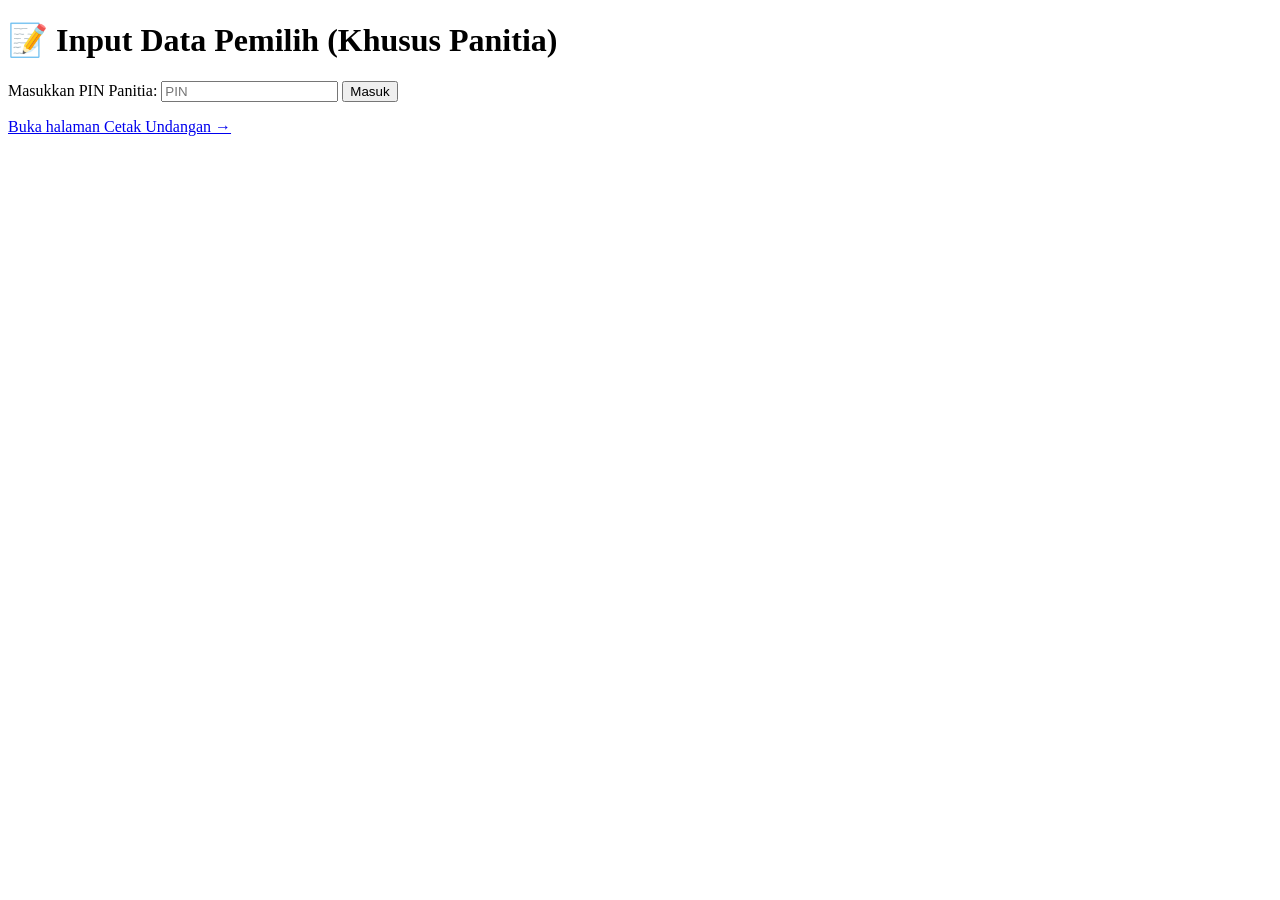
==== index.html @ 3d803437 "Update and rename Input.html to index.html" ====
<!DOCTYPE html>
<html>
<head>
  <base target="_top">
  <meta name="viewport" content="width=device-width, initial-scale=1">
  <?!= include('style'); ?>
  <style>
    .container { max-width: 1000px; }
    .tabel-wrap { overflow-x: auto; background: #fff; border-radius: 8px; box-shadow: 0 2px 8px rgba(0,0,0,0.08); max-height: 480px; overflow-y: auto; }
    table { border-collapse: collapse; width: 100%; font-size: 14px; }
    th, td { border: 1px solid #ddd; padding: 8px 10px; text-align: left; white-space: nowrap; }
    th { background: #1a3c6e; color: #fff; position: sticky; top: 0; }
    tr:nth-child(even) { background: #f7f9fc; }
    .container { max-width: 1300px; }
    #layout { display: block; }
    .btn-edit { background: #f59e0b; width: auto; margin: 0; padding: 6px 10px; font-size: 13px; min-height: 0; min-width: 0; }
    .btn-edit:hover { background: #d97706; }
    #editBanner { display: none; background: #fff3cd; color: #664d03; border-radius: 8px; padding: 10px 12px; margin-bottom: 10px; font-weight: 600; }
    #editBanner small { display: block; font-weight: 400; margin-top: 4px; }
    #btnBatal { background: #999; }
    tr.sedang-diedit td { background: #fff3cd !important; }
    #btnKeForm {
      display: none; position: fixed; right: 14px; bottom: 14px; z-index: 50;
      width: auto; min-width: 0; border-radius: 24px; padding: 12px 16px;
      box-shadow: 0 2px 8px rgba(0,0,0,0.3);
    }
    /* Layar lebar: form di kiri (tetap/frozen), daftar di kanan (scroll sendiri) */
    @media (min-width: 900px) {
      #layout.aktif { display: grid; grid-template-columns: 380px 1fr; gap: 16px; align-items: start; }
      #layout.aktif #formBox { position: sticky; top: 10px; max-height: calc(100vh - 20px); overflow-y: auto; }
      #layout.aktif #listBox h1 { margin-top: 0; font-size: 20px; }
      #layout.aktif .tabel-wrap { max-height: calc(100vh - 220px); }
    }
    /* HP: tombol melayang untuk balik ke form tanpa scroll panjang */
    @media (max-width: 899px) {
      #btnKeForm.tampil { display: block; }
      .tabel-wrap { max-height: 60vh; }
    }
  </style>
</head>
<body>
  <div class="container">
    <h1>📝 Input Data Pemilih (Khusus Panitia)</h1>

    <div id="pinBox" class="card">
      <label for="pinInput">Masukkan PIN Panitia:</label>
      <input type="password" id="pinInput" placeholder="PIN" />
      <button onclick="cekPin()">Masuk</button>
      <p id="pinError" class="error"></p>
    </div>

    <div id="layout">
    <div id="formBox" class="card" style="display:none;">
      <div id="editBanner"></div>
      <label for="nikInput">NIK (16 digit):</label>
      <input type="text" id="nikInput" maxlength="16" inputmode="numeric"
        placeholder="Contoh: 3201xxxxxxxxxxxx"
        oninput="this.value=this.value.replace(/\D/g,'')" />

      <label for="namaInput">Nama Lengkap:</label>
      <input type="text" id="namaInput" placeholder="Nama sesuai KTP" />

      <label for="waInput">No WhatsApp:</label>
      <input type="tel" id="waInput" inputmode="numeric"
        placeholder="Contoh: 08123456789 atau 628123456789" />

      <label for="blokInput">Blok (huruf kapital):</label>
      <input type="text" id="blokInput" maxlength="3" placeholder="Contoh: C"
        style="text-transform:uppercase"
        oninput="this.value=this.value.toUpperCase().replace(/[^A-Z]/g,'')" />

      <label for="noBlokInput">No Blok (angka):</label>
      <input type="text" id="noBlokInput" inputmode="numeric" placeholder="Contoh: 5"
        oninput="this.value=this.value.replace(/\D/g,'')" />

      <label for="rumahInput">No Rumah:</label>
      <input type="text" id="rumahInput" placeholder="Contoh: 12" />

      <button onclick="daftarkan()" id="btnDaftar">Daftarkan</button>
      <button onclick="batalEdit()" id="btnBatal" class="secondary" style="display:none;">Batal</button>
      <p id="formMessage" class="message" style="display:none;"></p>
    </div>

    <div id="listBox" style="display:none;">
      <h1>📋 Daftar Pemilih Terinput</h1>
      <div class="card">
        <input type="text" id="cari" placeholder="Cari nama / NIK / blok / no rumah..." oninput="saring()" />
        <p id="total"></p>
      </div>
      <div class="tabel-wrap">
        <table>
          <thead>
            <tr>
              <th>Aksi</th><th>No</th><th>NIK</th><th>Nama</th><th>No WhatsApp</th>
              <th>Blok</th><th>No Blok</th><th>No Rumah</th>
            </tr>
          </thead>
          <tbody id="isi"></tbody>
        </table>
      </div>
    </div>
    </div>

    <button id="btnKeForm" onclick="window.scrollTo({top:0,behavior:'smooth'});document.getElementById('nikInput').focus({preventScroll:true});">⬆ Input</button>

    <p class="footer">
      <a href="https://script.google.com/macros/s/AKfycby7AdtwBYlN4fU_EynKRqPYEvyVZkb4MA5euTF47bxvlL70aYbmXpe4U1VZcAYpEj0Y/exec?page=cetak">Buka halaman Cetak Undangan &rarr;</a>
    </p>
  </div>

  <script>
    let PIN = '';

    function cekPin() {
      const pin = document.getElementById('pinInput').value.trim();
      if (!pin) return;
      document.getElementById('pinError').innerText = 'Memeriksa...';
      google.script.run.withSuccessHandler(function (res) {
        if (res.valid) {
          PIN = pin;
          document.getElementById('pinBox').style.display = 'none';
          document.getElementById('formBox').style.display = 'block';
          document.getElementById('listBox').style.display = 'block';
          document.getElementById('layout').className = 'aktif';
          document.getElementById('btnKeForm').className = 'tampil';
          muatDaftar();
        } else {
          document.getElementById('pinError').innerText = res.message || 'PIN salah.';
        }
      }).withFailureHandler(function (err) {
        document.getElementById('pinError').innerText = 'Error: ' + err.message;
      }).verifikasiPin(pin, 'input');
    }

    // Selalu ubah nomor WA ke format internasional (62xxxxxxxxxx, tanpa 0 di depan)
    // SEBELUM disimpan ke Sheet. Ini penting karena kalau disimpan dengan awalan 0,
    // Google Sheets sering otomatis membacanya sebagai angka dan membuang 0 di depan.
    function normalisasiNoWA(no) {
      no = String(no || '').replace(/\D/g, ''); // buang semua yang bukan digit
      if (!no) return '';
      if (no.startsWith('62')) return no;
      if (no.startsWith('0')) return '62' + no.slice(1);
      if (no.startsWith('8')) return '62' + no;
      return no;
    }

    function tampilPesan(teks, sukses) {
      const msgBox = document.getElementById('formMessage');
      msgBox.style.display = 'block';
      msgBox.className = 'message ' + (sukses ? 'success' : 'error');
      msgBox.innerText = teks;
    }

    let EDIT_NO = null; // null = mode daftar baru; angka = sedang mengedit pemilih bernomor itu

    function kosongkanForm() {
      ['nikInput', 'namaInput', 'waInput', 'blokInput', 'noBlokInput', 'rumahInput'].forEach(function (id) {
        document.getElementById(id).value = '';
      });
    }

    function mulaiEdit(no) {
      const p = DATA.find(function (x) { return Number(x.no) === no; });
      if (!p) return;
      EDIT_NO = no;

      document.getElementById('nikInput').value = p.nik || '';
      document.getElementById('namaInput').value = p.nama || '';
      document.getElementById('waInput').value = p.noWhatsapp || '';
      document.getElementById('blokInput').value = p.blok || '';
      document.getElementById('noBlokInput').value = p.noBlok || '';
      document.getElementById('rumahInput').value = p.noRumah || '';

      const banner = document.getElementById('editBanner');
      banner.style.display = 'block';
      banner.innerHTML = '✏️ Mengedit data No. ' + esc(p.no) + ' — ' + esc(p.nama) +
        (p.sudahDicetak
          ? '<small>⚠ Undangan orang ini sudah dikirim. Setelah disimpan, kirim ulang lewat halaman Cetak (tombol Kirim Ulang) supaya undangannya memakai data baru.</small>'
          : '');

      document.getElementById('btnDaftar').innerText = 'Simpan Perubahan';
      document.getElementById('btnBatal').style.display = '';
      document.getElementById('formMessage').style.display = 'none';

      saring(); // tandai baris yang sedang diedit
      window.scrollTo({ top: 0, behavior: 'smooth' });
    }

    function batalEdit(tahanPesan) {
      EDIT_NO = null;
      kosongkanForm();
      document.getElementById('editBanner').style.display = 'none';
      document.getElementById('btnDaftar').innerText = 'Daftarkan';
      document.getElementById('btnBatal').style.display = 'none';
      if (tahanPesan !== true) document.getElementById('formMessage').style.display = 'none';
      saring();
    }

    let DATA = [];

    function muatDaftar() {
      document.getElementById('total').innerText = 'Memuat data...';
      google.script.run
        .withSuccessHandler(function (data) {
          DATA = data || [];
          saring();
        })
        .withFailureHandler(function (e) {
          document.getElementById('total').innerText = 'Error: ' + e.message;
        })
        .getSemuaPemilih(PIN, 'input');
    }

    function esc(s) {
      return String(s == null ? '' : s).replace(/[&<>"']/g, function (c) {
        return { '&': '&amp;', '<': '&lt;', '>': '&gt;', '"': '&quot;', "'": '&#39;' }[c];
      });
    }

    function tampil(list) {
      document.getElementById('isi').innerHTML = list.map(function (p) {
        return '<tr class="' + (Number(p.no) === EDIT_NO ? 'sedang-diedit' : '') + '">' +
          '<td><button class="btn-edit" onclick="mulaiEdit(' + Number(p.no) + ')">✏️ Edit</button></td>' +
          '<td>' + esc(p.no) + '</td><td>' + esc(p.nik) + '</td><td>' + esc(p.nama) +
          '</td><td>' + esc(p.noWhatsapp) + '</td><td>' + esc(p.blok) +
          '</td><td>' + esc(p.noBlok) + '</td><td>' + esc(p.noRumah) + '</td></tr>';
      }).join('');
      document.getElementById('total').innerText = 'Total: ' + list.length + ' pemilih' +
        (list.length !== DATA.length ? ' (dari ' + DATA.length + ')' : '');
    }

    function saring() {
      const k = document.getElementById('cari').value.toLowerCase();
      tampil(DATA.filter(function (p) {
        return (p.nik + ' ' + p.nama + ' ' + p.noWhatsapp + ' ' + p.blok + ' ' + p.noBlok + ' ' + p.noRumah)
          .toLowerCase().indexOf(k) !== -1;
      }));
    }

    function daftarkan() {
      const nik = document.getElementById('nikInput').value.trim();
      const nama = document.getElementById('namaInput').value.trim();
      const waMentah = document.getElementById('waInput').value.trim();
      const noWhatsapp = normalisasiNoWA(waMentah);
      const blok = document.getElementById('blokInput').value.trim().toUpperCase();
      const noBlok = document.getElementById('noBlokInput').value.trim();
      const noRumah = document.getElementById('rumahInput').value.trim();

      if (!/^\d{16}$/.test(nik)) {
        tampilPesan('NIK harus 16 digit angka.', false);
        return;
      }
      if (!nama) {
        tampilPesan('Nama tidak boleh kosong.', false);
        return;
      }
      if (!/^62\d{8,13}$/.test(noWhatsapp)) {
        tampilPesan('No WhatsApp tidak valid (contoh: 08123456789 atau 628123456789).', false);
        return;
      }
      if (!/^[A-Z]+$/.test(blok)) {
        tampilPesan('Blok hanya boleh huruf kapital (A-Z).', false);
        return;
      }
      if (!/^\d+$/.test(noBlok)) {
        tampilPesan('No Blok hanya boleh angka.', false);
        return;
      }
      if (!noRumah) {
        tampilPesan('No Rumah tidak boleh kosong.', false);
        return;
      }

      const btn = document.getElementById('btnDaftar');
      const sedangEdit = EDIT_NO !== null;
      const teksNormal = sedangEdit ? 'Simpan Perubahan' : 'Daftarkan';
      btn.disabled = true;
      btn.innerText = 'Menyimpan...';

      const runner = google.script.run.withSuccessHandler(function (res) {
        btn.disabled = false;
        btn.innerText = teksNormal;
        tampilPesan(res.message, res.success);

        if (res.success) {
          if (sedangEdit) {
            batalEdit(true);
          } else {
            kosongkanForm();
            document.getElementById('nikInput').focus();
          }
          muatDaftar();
        }
      }).withFailureHandler(function (err) {
        btn.disabled = false;
        btn.innerText = teksNormal;
        tampilPesan('Error: ' + err.message, false);
      });

      if (sedangEdit) {
        runner.ubahPemilih(PIN, EDIT_NO, nik, nama, noWhatsapp, blok, noBlok, noRumah);
      } else {
        runner.daftarkanPemilih(PIN, nik, nama, noWhatsapp, blok, noBlok, noRumah);
      }
    }
  </script>
</body>
</html>
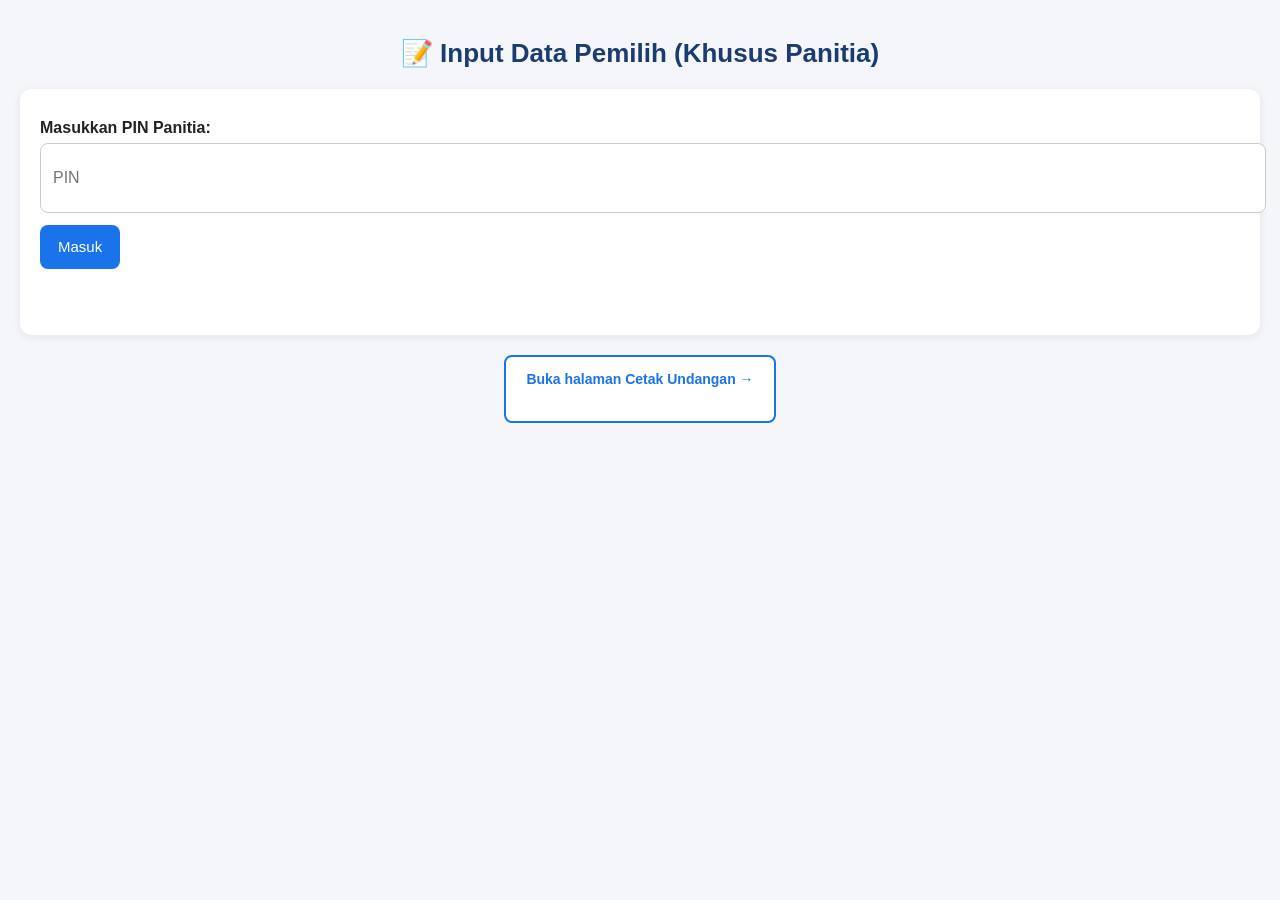
==== commit 0625d6c1: "Update index.html" ====
--- a/index.html
+++ b/index.html
@@ -3,7 +3,7 @@
 <head>
   <base target="_top">
   <meta name="viewport" content="width=device-width, initial-scale=1">
-  <?!= include('style'); ?>
+  <link rel="stylesheet" href="style.css">
   <style>
     .container { max-width: 1000px; }
     .tabel-wrap { overflow-x: auto; background: #fff; border-radius: 8px; box-shadow: 0 2px 8px rgba(0,0,0,0.08); max-height: 480px; overflow-y: auto; }
--- a/style.css
+++ b/style.css
@@ -0,0 +1,95 @@
+<style>
+* { box-sizing: border-box; }
+html { -webkit-text-size-adjust: 100%; }
+body {
+    font-family: 'Segoe UI', Arial, sans-serif;
+    background: #f4f6f9;
+    margin: 0;
+    padding: 20px;
+    color: #222;
+}
+
+/* Desktop: form tidak melebar penuh biar enak dibaca. HP: otomatis full-width karena max-width di-cap tapi body sudah punya padding kecil. */
+.container { max-width: 700px; margin: 0 auto; }
+h1 { text-align: center; color: #1a3c6e; font-size: 22px; line-height: 1.3; }
+
+.card {
+    background: #fff;
+    border-radius: 12px;
+    padding: 20px;
+    box-shadow: 0 2px 8px rgba(0,0,0,0.08);
+    margin-bottom: 16px;
+}
+
+.card label { display: block; margin: 10px 0 6px; font-weight: 600; }
+.card input {
+    width: 100%;
+    padding: 12px;
+    border: 1px solid #ccc;
+    border-radius: 8px;
+    font-size: 16px; /* 16px+ mencegah Safari/Chrome di HP otomatis zoom-in saat fokus ke input */
+    margin-bottom: 8px;
+    min-height: 44px; /* target sentuh nyaman di HP */
+}
+
+/* Grup tombol: boleh turun ke baris baru di layar sempit, sejajar di layar lebar */
+.card, #aksiBox {
+    display: block;
+}
+
+button {
+    background: #1a73e8;
+    color: #fff;
+    border: none;
+    padding: 12px 18px;
+    border-radius: 8px;
+    cursor: pointer;
+    font-size: 15px;
+    margin: 4px 6px 4px 0;
+    min-height: 44px;
+    min-width: 44px;
+}
+
+button:hover { background: #1558b0; }
+button:active { transform: scale(0.98); }
+button:disabled { background: #999; cursor: not-allowed; }
+button.secondary { background: #f8d7da; color: #721c24; }
+button.secondary:hover { background: #777; }
+
+.message { padding: 12px; border-radius: 8px; font-weight: 600; margin-top: 10px; word-break: break-word; }
+.message.success { background: #d4edda; color: #155724; }
+.message.error { background: #f8d7da; color: #721c24; }
+.error { color: #c0392b; font-size: 13px; min-height: 16px; }
+
+.footer { text-align: center; margin-top: 20px; font-size: 14px; }
+.footer a {
+    display: inline-block;
+    color: #1a73e8;
+    text-decoration: none;
+    background: #fff;
+    border: 2px solid #1a73e8;
+    padding: 10px 20px;
+    border-radius: 8px;
+    font-weight: 600;
+    min-height: 44px;
+    line-height: 24px;
+    transition: background 0.15s, color 0.15s;
+}
+.footer a:hover { background: #1a73e8; color: #fff; }
+.footer a:active { transform: scale(0.98); }
+
+/* ===== Penyesuaian khusus layar sempit (HP) ===== */
+@media (max-width: 480px) {
+    body { padding: 12px; }
+    h1 { font-size: 19px; }
+    .card { padding: 16px; border-radius: 10px; }
+    button { width: 100%; margin: 4px 0; } /* tombol full-width, tumpuk rapi ke bawah di HP */
+    .footer a { display: block; }
+}
+
+/* ===== Penyesuaian layar lebar (Desktop besar) ===== */
+@media (min-width: 1000px) {
+    .container { max-width: 760px; }
+    h1 { font-size: 26px; }
+}
+</style>
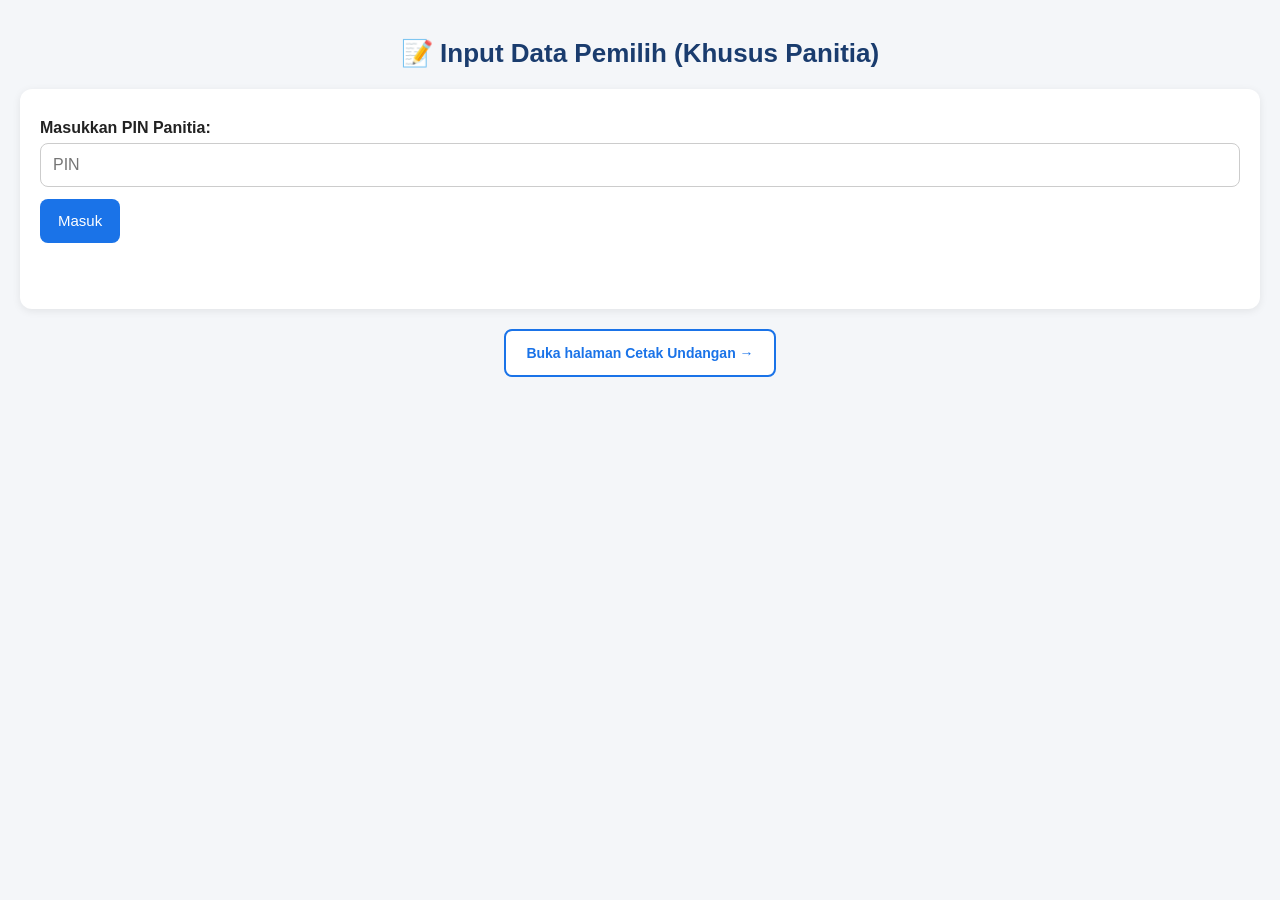
==== commit 78381f75: "Add files via upload" ====
--- a/index.html
+++ b/index.html
@@ -3,7 +3,12 @@
 <head>
   <base target="_top">
   <meta name="viewport" content="width=device-width, initial-scale=1">
+  <link rel="manifest" href="manifest.json">
+  <meta name="theme-color" content="#1a3c6e">
+  <link rel="apple-touch-icon" href="icons/icon-192.png">
+  <link rel="icon" href="icons/icon-192.png">
   <link rel="stylesheet" href="style.css">
+  <script src="app.js"></script>
   <style>
     .container { max-width: 1000px; }
     .tabel-wrap { overflow-x: auto; background: #fff; border-radius: 8px; box-shadow: 0 2px 8px rgba(0,0,0,0.08); max-height: 480px; overflow-y: auto; }
@@ -37,6 +42,7 @@
       .tabel-wrap { max-height: 60vh; }
     }
   </style>
+  <title>DPT RW - Input Pemilih</title>
 </head>
 <body>
   <div class="container">
@@ -104,7 +110,7 @@
     <button id="btnKeForm" onclick="window.scrollTo({top:0,behavior:'smooth'});document.getElementById('nikInput').focus({preventScroll:true});">⬆ Input</button>
 
     <p class="footer">
-      <a href="https://script.google.com/macros/s/AKfycby7AdtwBYlN4fU_EynKRqPYEvyVZkb4MA5euTF47bxvlL70aYbmXpe4U1VZcAYpEj0Y/exec?page=cetak">Buka halaman Cetak Undangan &rarr;</a>
+      <a href="cetak.html">Buka halaman Cetak Undangan &rarr;</a>
     </p>
   </div>
 
--- a/style.css
+++ b/style.css
@@ -1,59 +1,56 @@
-<style>
 * { box-sizing: border-box; }
 html { -webkit-text-size-adjust: 100%; }
 body {
-    font-family: 'Segoe UI', Arial, sans-serif;
-    background: #f4f6f9;
-    margin: 0;
-    padding: 20px;
-    color: #222;
+  font-family: 'Segoe UI', Arial, sans-serif;
+  background: #f4f6f9;
+  margin: 0;
+  padding: 20px;
+  color: #222;
 }
 
-/* Desktop: form tidak melebar penuh biar enak dibaca. HP: otomatis full-width karena max-width di-cap tapi body sudah punya padding kecil. */
+/* Desktop: form tidak melebar penuh biar enak dibaca. HP: otomatis
+   full-width karena max-width di-cap tapi body sudah punya padding kecil. */
 .container { max-width: 700px; margin: 0 auto; }
 h1 { text-align: center; color: #1a3c6e; font-size: 22px; line-height: 1.3; }
 
 .card {
-    background: #fff;
-    border-radius: 12px;
-    padding: 20px;
-    box-shadow: 0 2px 8px rgba(0,0,0,0.08);
-    margin-bottom: 16px;
+  background: #fff;
+  border-radius: 12px;
+  padding: 20px;
+  box-shadow: 0 2px 8px rgba(0,0,0,0.08);
+  margin-bottom: 16px;
 }
-
 .card label { display: block; margin: 10px 0 6px; font-weight: 600; }
 .card input {
-    width: 100%;
-    padding: 12px;
-    border: 1px solid #ccc;
-    border-radius: 8px;
-    font-size: 16px; /* 16px+ mencegah Safari/Chrome di HP otomatis zoom-in saat fokus ke input */
-    margin-bottom: 8px;
-    min-height: 44px; /* target sentuh nyaman di HP */
+  width: 100%;
+  padding: 12px;
+  border: 1px solid #ccc;
+  border-radius: 8px;
+  font-size: 16px; /* 16px+ mencegah Safari/Chrome di HP otomatis zoom-in saat fokus ke input */
+  margin-bottom: 8px;
+  min-height: 44px; /* target sentuh nyaman di HP */
 }
 
 /* Grup tombol: boleh turun ke baris baru di layar sempit, sejajar di layar lebar */
 .card, #aksiBox {
-    display: block;
+  display: block;
 }
-
 button {
-    background: #1a73e8;
-    color: #fff;
-    border: none;
-    padding: 12px 18px;
-    border-radius: 8px;
-    cursor: pointer;
-    font-size: 15px;
-    margin: 4px 6px 4px 0;
-    min-height: 44px;
-    min-width: 44px;
+  background: #1a73e8;
+  color: #fff;
+  border: none;
+  padding: 12px 18px;
+  border-radius: 8px;
+  cursor: pointer;
+  font-size: 15px;
+  margin: 4px 6px 4px 0;
+  min-height: 44px;
+  min-width: 44px;
 }
-
 button:hover { background: #1558b0; }
 button:active { transform: scale(0.98); }
 button:disabled { background: #999; cursor: not-allowed; }
-button.secondary { background: #f8d7da; color: #721c24; }
+button.secondary { background: #999; }
 button.secondary:hover { background: #777; }
 
 .message { padding: 12px; border-radius: 8px; font-weight: 600; margin-top: 10px; word-break: break-word; }
@@ -63,33 +60,32 @@
 
 .footer { text-align: center; margin-top: 20px; font-size: 14px; }
 .footer a {
-    display: inline-block;
-    color: #1a73e8;
-    text-decoration: none;
-    background: #fff;
-    border: 2px solid #1a73e8;
-    padding: 10px 20px;
-    border-radius: 8px;
-    font-weight: 600;
-    min-height: 44px;
-    line-height: 24px;
-    transition: background 0.15s, color 0.15s;
+  display: inline-block;
+  color: #1a73e8;
+  text-decoration: none;
+  background: #fff;
+  border: 2px solid #1a73e8;
+  padding: 10px 20px;
+  border-radius: 8px;
+  font-weight: 600;
+  min-height: 44px;
+  line-height: 24px;
+  transition: background 0.15s, color 0.15s;
 }
 .footer a:hover { background: #1a73e8; color: #fff; }
 .footer a:active { transform: scale(0.98); }
 
 /* ===== Penyesuaian khusus layar sempit (HP) ===== */
 @media (max-width: 480px) {
-    body { padding: 12px; }
-    h1 { font-size: 19px; }
-    .card { padding: 16px; border-radius: 10px; }
-    button { width: 100%; margin: 4px 0; } /* tombol full-width, tumpuk rapi ke bawah di HP */
-    .footer a { display: block; }
+  body { padding: 12px; }
+  h1 { font-size: 19px; }
+  .card { padding: 16px; border-radius: 10px; }
+  button { width: 100%; margin: 4px 0; } /* tombol full-width, tumpuk rapi ke bawah di HP */
+  .footer a { display: block; }
 }
 
 /* ===== Penyesuaian layar lebar (Desktop besar) ===== */
 @media (min-width: 1000px) {
-    .container { max-width: 760px; }
-    h1 { font-size: 26px; }
+  .container { max-width: 760px; }
+  h1 { font-size: 26px; }
 }
-</style>
